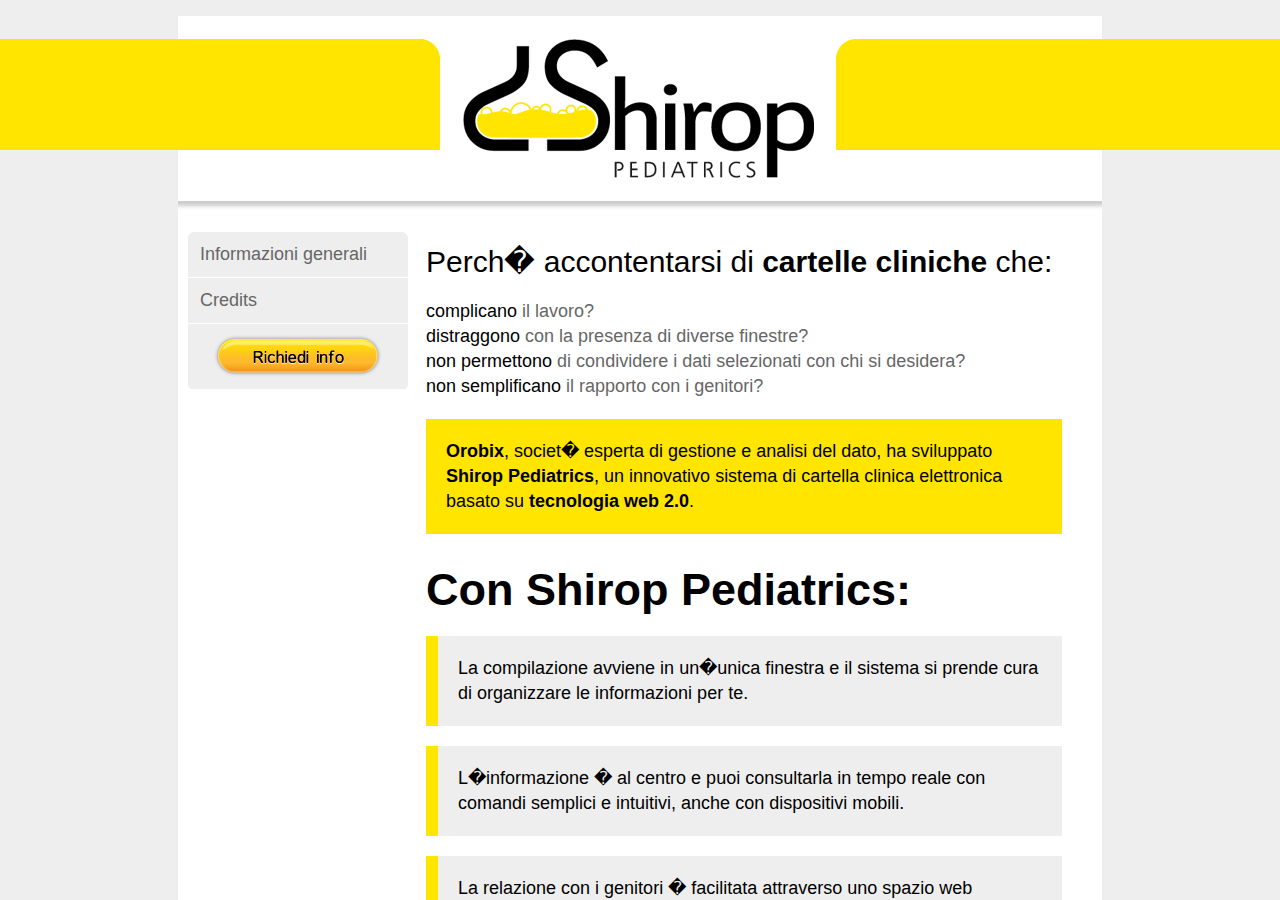
==== pediatrics/index.html @ 4f762780 "new layout" ====
<!DOCTYPE html>
<html>
  <head>
    <title>Shirop Pediatrics</title>
    <!-- Bootstrap -->
    <link href="css/bootstrap.css" rel="stylesheet" media="screen">
    <link href="css/style.css" rel="stylesheet" media="screen">
    <!--<link href='http://fonts.googleapis.com/css?family=Istok+Web:400,700,400italic' rel='stylesheet' type='text/css'>-->
    <script src="js/jquery-1.8.2.min.js"></script>
    <script src="js/shirop_pediatrics.js"></script>
  </head>
<body>

<!-- Header
================================================== --> 
	<div id="header">
    	<div id="header-top"><img class="logo" src="img/logo.png" width="433" height="139" alt="Shirop Pediatrics"></div>
        <div id="header-shadow"></div>
    </div>
    <div id="main">

<!-- Navbar
================================================== -->
	<div id="column">
    	<div id="navbar">
        	<ul class="nav">
            	<li id="first" class="activable"><a href="#info">Informazioni generali</a></li>
                <!--<li class="activable"><a href="#screenshots">Screenshots</a></li>-->
                <li class="activable"><a href="#credits">Credits</a></li>
                <li id="last"><a href="mailto:info@orobix.com">&nbsp;</a></li>
            </ul>
        </div>
    </div>
    
    <div id="content">
<!-- Informazioni
================================================== -->
		<div id="info">
       	  <div class="title">Perch� accontentarsi di <strong>cartelle cliniche</strong> che:
          </div><div class="list">complicano <span class="list-grey">il lavoro?</span><br />
distraggono <span class="list-grey">con la presenza di diverse finestre?</span><br />
non permettono <span class="list-grey">di condividere i dati selezionati con chi si desidera?</span><br />
non semplificano <span class="list-grey">il rapporto con i genitori?</span><br />
			</div>
            <div class="box-yellow">
            	<strong>Orobix</strong>, societ� esperta di gestione e analisi del dato, ha sviluppato 
            <strong>Shirop Pediatrics</strong>, un innovativo sistema di cartella clinica elettronica basato su<strong> tecnologia web 2.0</strong>. 
            </div>
            <h1>Con Shirop Pediatrics:</h1>
            <div class="box-grey">
            La compilazione avviene in un�unica finestra e il sistema si prende cura di organizzare le informazioni per te.
            </div>
            <div class="box-grey">
            L�informazione � al centro e puoi consultarla in tempo reale con comandi semplici e intuitivi, anche con dispositivi mobili.
            </div>
            <div class="box-grey">
            La relazione con i genitori � facilitata attraverso uno spazio web dedicato per la gestione degli appuntamenti, il passaggio di informazioni cliniche, la raccolta giornaliera di dati.
            </div>
            <div class="box-grey">
            Sono garantiti in modo puntuale l�integrazione con i sistemi informativi regionali e nazionali e l�aggiornamento sulle normative in materia di farmaci, esenzioni e prestazioni.
            </div>
            <div class="box-grey">
            Hai la possibilit� di condividere le informazioni con i genitori e i colleghi nella completa osservanza delle norme in materia di privacy (es: rilascio ricette elettroniche, consulti medici, evidenza di informazioni cliniche e scadenze).
            </div>
            <div class="box-grey">
            Le operazioni di backup e di aggiornamento del sistema sono eseguite in automatico.
            </div>
            <div class="box-grey">
            Mantieni tutti i dati gi� inseriti nella tua vecchia cartella grazie a un sistema di migrazione facile e sicuro che garantisce l�accesso a tutto lo storico passato.
            </div>
	  </div>
<!-- Screenshots
================================================== 
		<div id="screenshots"><h1>Screenshots</h1>
	    <img src="img/screen_1.png" width="616" height="413" alt="screenshot">
        Lorem ipsum dolor sit amet, consectetur adipiscing elit. Donec a neque at tortor scelerisque malesuada id nec lacus. Duis lorem orci, varius ac feugiat vitae, accumsan ut neque. Curabitur faucibus eleifend erat nec lobortis. Nunc mattis, dui id sollicitudin gravida, augue ipsum rhoncus risus, a tristique augue quam in mauris.
        <img src="img/screen_2-3.png" width="616" height="254" alt="screenshot">
        Lorem ipsum dolor sit amet, consectetur adipiscing elit. Donec a neque at tortor scelerisque malesuada id nec lacus. Duis lorem orci, varius ac feugiat vitae, accumsan ut neque. Curabitur faucibus eleifend erat nec lobortis. Nunc mattis, dui id sollicitudin gravida, augue ipsum rhoncus risus, a tristique augue quam in mauris.
        </div>-->
<!-- Credits
================================================== -->
		<div id="credits"><h1>Credits</h1>
		  <strong>Shirop Pediatrics </strong>� un prodotto di:<br />
        <img src="img/logo_orobix.png" alt="Orobix"></div>
	</div>
    </div>
</body>
</html>
---- pediatrics/css/style.css ----
body {
	font-family: 'Istok Web', sans-serif;
	background: url(../img/header_out_bg.png) repeat-x fixed #eee;
	color:#000;
	width:924px;

}

h1 {
	font-size:45px;
	font-weight:bold;
	margin:0px 0 20px 0;
	padding:0px;

}


/*#header {
	width:100%;
	height:196px;
	border-top: 16px solid #eee;
	text-align:center;
	z-index:1000;
	position:fixed;
}*/

#header {
	height:196px;
	border-top: 16px solid #eee;
	text-align:center;
	position: absolute;
top: 0;
bottom: 0;
right: 0;
left:250px;
width:924px;
}

.logo {
	padding-top:23px;
}

#header-top {
	width:924px;
	margin:0 auto;
	height:185px;
	background:url(../img/header_bg.png) repeat-x transparent;
}

#header-shadow {
	width:924px;
	margin:0 auto;
	height:11px;
	background:url(../img/header_shadow.png) repeat-x transparent;
}




#column {	
	position: absolute;
top: 212px;
left: 250px;
width: 248px;
overflow: hidden;
background-color:#FFF;
z-index:10;

}


#navbar {

 	width: 220px;
  margin: 20px 0 0 10px;
  padding: 0;
  background-color: #eee;
  -webkit-border-radius: 6px;
     -moz-border-radius: 6px;
          border-radius: 6px;
}

#navbar ul {
	list-style-type:none;
	padding:0px;
	margin:0px;
}

#navbar li {
	border-bottom:1px solid #fff;
}

#navbar li#first a {
	  -webkit-border-radius: 6px 6px 0 0;
     -moz-border-radius: 6px 6px 0 0;
          border-radius: 6px 6px 0 0;
}


#navbar li#last a{
	display:block;
	width:172px;
	height:45px;
	background: url(../img/button.png) no-repeat transparent;
	margin:10px 0 10px 25px;
	padding:0;
	color:#000;
}

#navbar li#last a:hover{
	background: url(../img/button_hover.png) no-repeat transparent;
}


#navbar li a{
	padding:12px;
	color:#666;
	font-size:18px;
	display:block;
	text-decoration:none;
}

#navbar li a:hover, .nav li a:active{
	background-color:#ffe500;
	text-decoration:none;
	color:#000;
	
}



#navbar li.active a{
    background-color:#ffe500;
	text-decoration:none;
	color:#000;
}





#content {
	position: absolute;
top: 0;
bottom: 0;
right: 0;
left:250px;
overflow-y: auto;
width: 924px;
margin-top: 212px;
background-color:#FFF;


}

#info, #screenshots, #credits {
	/*padding-top:230px;*/
	padding:22px 40px 20px 248px;
	min-height:600px;

}



.title {
	font-size:30px;
	margin:10px 0 20px 0;

}

.list {
	font-size:18px;
	line-height:25px;
	margin-bottom:20px;

}

.list-grey {
	color:#666;

}

.box-yellow {
	background-color:#ffe500;
	padding: 20px;
	font-size:18px;
	line-height:25px;
	margin-bottom:30px;

}

.box-grey {
	background-color:#eee;
	padding: 20px;
	font-size:18px;
	line-height:25px;
	border-left:12px solid #ffe500;
	margin:20px 0px;

}
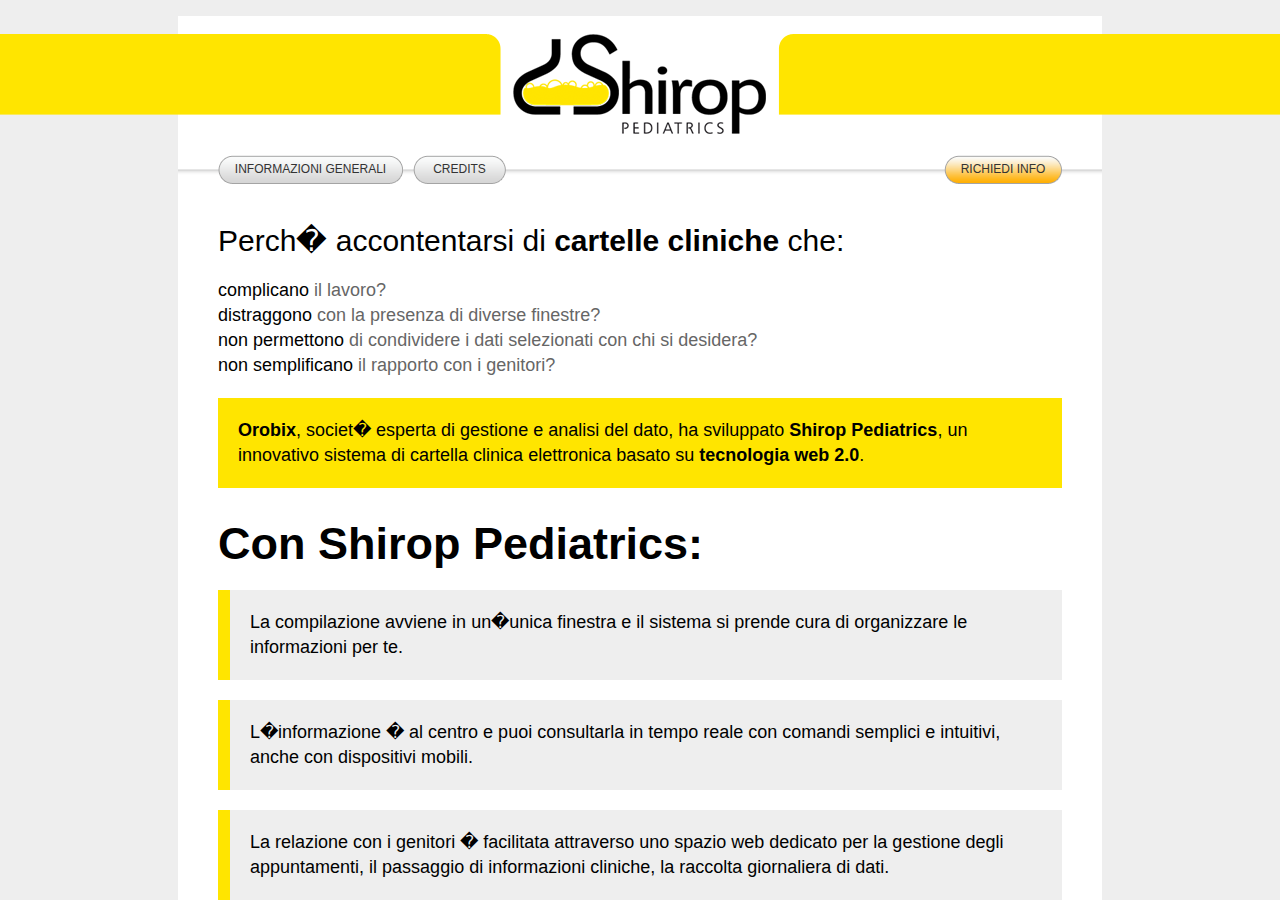
==== commit f8b865f2: "redirect in root index.html" ====
--- a/pediatrics/index.html
+++ b/pediatrics/index.html
@@ -3,7 +3,6 @@
   <head>
     <title>Shirop Pediatrics</title>
     <!-- Bootstrap -->
-    <link href="css/bootstrap.css" rel="stylesheet" media="screen">
     <link href="css/style.css" rel="stylesheet" media="screen">
     <!--<link href='http://fonts.googleapis.com/css?family=Istok+Web:400,700,400italic' rel='stylesheet' type='text/css'>-->
     <script src="js/jquery-1.8.2.min.js"></script>
@@ -13,23 +12,12 @@
 
 <!-- Header
 ================================================== --> 
-	<div id="header">
-    	<div id="header-top"><img class="logo" src="img/logo.png" width="433" height="139" alt="Shirop Pediatrics"></div>
-        <div id="header-shadow"></div>
-    </div>
-    <div id="main">
-
-<!-- Navbar
-================================================== -->
-	<div id="column">
-    	<div id="navbar">
-        	<ul class="nav">
-            	<li id="first" class="activable"><a href="#info">Informazioni generali</a></li>
-                <!--<li class="activable"><a href="#screenshots">Screenshots</a></li>-->
-                <li class="activable"><a href="#credits">Credits</a></li>
-                <li id="last"><a href="mailto:info@orobix.com">&nbsp;</a></li>
-            </ul>
-        </div>
+	<div id="header"><div id="logo"><img id="logo" src="img/logo.png" alt="Shirop Pediatrics"></div>
+    	<div id="menu">
+    		<div id="buttonmenu1"><a class="activable" href="#info">Informazioni generali</a></div>
+        	<div id="buttonmenu2"><a class="activable" href="#credits">Credits</a></div>
+        	<div id="buttonmenu_yellow"><a href="mailto:info@orobix.com">Richiedi Info</a></div>
+   		</div>
     </div>
     
     <div id="content">
@@ -77,6 +65,7 @@
         <img src="img/screen_2-3.png" width="616" height="254" alt="screenshot">
         Lorem ipsum dolor sit amet, consectetur adipiscing elit. Donec a neque at tortor scelerisque malesuada id nec lacus. Duis lorem orci, varius ac feugiat vitae, accumsan ut neque. Curabitur faucibus eleifend erat nec lobortis. Nunc mattis, dui id sollicitudin gravida, augue ipsum rhoncus risus, a tristique augue quam in mauris.
         </div>-->
+
 <!-- Credits
 ================================================== -->
 		<div id="credits"><h1>Credits</h1>
--- a/pediatrics/css/style.css
+++ b/pediatrics/css/style.css
@@ -27,7 +27,7 @@
 }*/
 
 #header {
-	height:196px;
+	height:175px;
 	border-top: 16px solid #eee;
 	text-align:center;
 	position: absolute;
@@ -36,39 +36,82 @@
 right: 0;
 left:250px;
 width:924px;
-}
-
-.logo {
-	padding-top:23px;
-}
-
-#header-top {
-	width:924px;
-	margin:0 auto;
-	height:185px;
-	background:url(../img/header_bg.png) repeat-x transparent;
-}
-
-#header-shadow {
-	width:924px;
-	margin:0 auto;
-	height:11px;
-	background:url(../img/header_shadow.png) repeat-x transparent;
-}
-
-
-
-
-#column {	
-	position: absolute;
-top: 212px;
-left: 250px;
-width: 248px;
-overflow: hidden;
-background-color:#FFF;
-z-index:10;
-
-}
+background:url(../img/header_bg.png) repeat-x transparent;
+}
+
+#menu {
+	height:41px;
+	background:url(../img/bg_menu.png) repeat-x transparent;
+	padding: 5px 40px 0 40px;
+}
+
+#menu a {
+	height:29px;
+	display:block;
+	text-decoration:none;
+	text-transform:uppercase;
+	font-size:12px;
+	padding-top:7px;
+	color:#333333;
+	text-shadow:1px solid #fff;
+}
+
+
+
+#buttonmenu1, #buttonmenu2 {
+	float:left;
+	margin-right:10px;
+}
+
+#buttonmenu1 a {
+	width:185px;
+	background: url(../img/button1.png) no-repeat transparent;
+}
+
+#buttonmenu1 a:hover {
+	background: url(../img/button1_hover.png) no-repeat transparent;
+	color:#000;
+}
+
+#buttonmenu1 .active {
+	background: url(../img/button1_hover.png) no-repeat transparent;
+	color:#000;
+}
+
+#buttonmenu2 a {
+	width:93px;
+	background: url(../img/button2.png) no-repeat transparent;
+}
+
+#buttonmenu2 a:hover {
+	background: url(../img/button2_hover.png) no-repeat transparent;
+	color:#000;
+}
+
+#buttonmenu2 .active {
+	background: url(../img/button2_hover.png) no-repeat transparent;
+	color:#000;
+}
+
+#buttonmenu_yellow a {
+	float:right;
+	width:118px;
+	background: url(../img/button_yellow.png) no-repeat transparent;
+}
+
+#buttonmenu_yellow a:hover {
+	background: url(../img/button_yellow_hover.png) no-repeat transparent;
+	color:#000;
+}
+
+#logo {
+	height:134px;
+}
+
+#logo img{
+	height:134px;
+}
+
 
 
 #navbar {
@@ -86,10 +129,12 @@
 	list-style-type:none;
 	padding:0px;
 	margin:0px;
+	
 }
 
 #navbar li {
 	border-bottom:1px solid #fff;
+	float:left;
 }
 
 #navbar li#first a {
@@ -100,7 +145,6 @@
 
 
 #navbar li#last a{
-	display:block;
 	width:172px;
 	height:45px;
 	background: url(../img/button.png) no-repeat transparent;
@@ -118,7 +162,6 @@
 	padding:12px;
 	color:#666;
 	font-size:18px;
-	display:block;
 	text-decoration:none;
 }
 
@@ -142,14 +185,14 @@
 
 
 #content {
-	position: absolute;
+position: absolute;
 top: 0;
 bottom: 0;
 right: 0;
 left:250px;
 overflow-y: auto;
 width: 924px;
-margin-top: 212px;
+margin-top: 191px;
 background-color:#FFF;
 
 
@@ -157,7 +200,7 @@
 
 #info, #screenshots, #credits {
 	/*padding-top:230px;*/
-	padding:22px 40px 20px 248px;
+	padding:22px 40px 20px 40px;
 	min-height:600px;
 
 }
